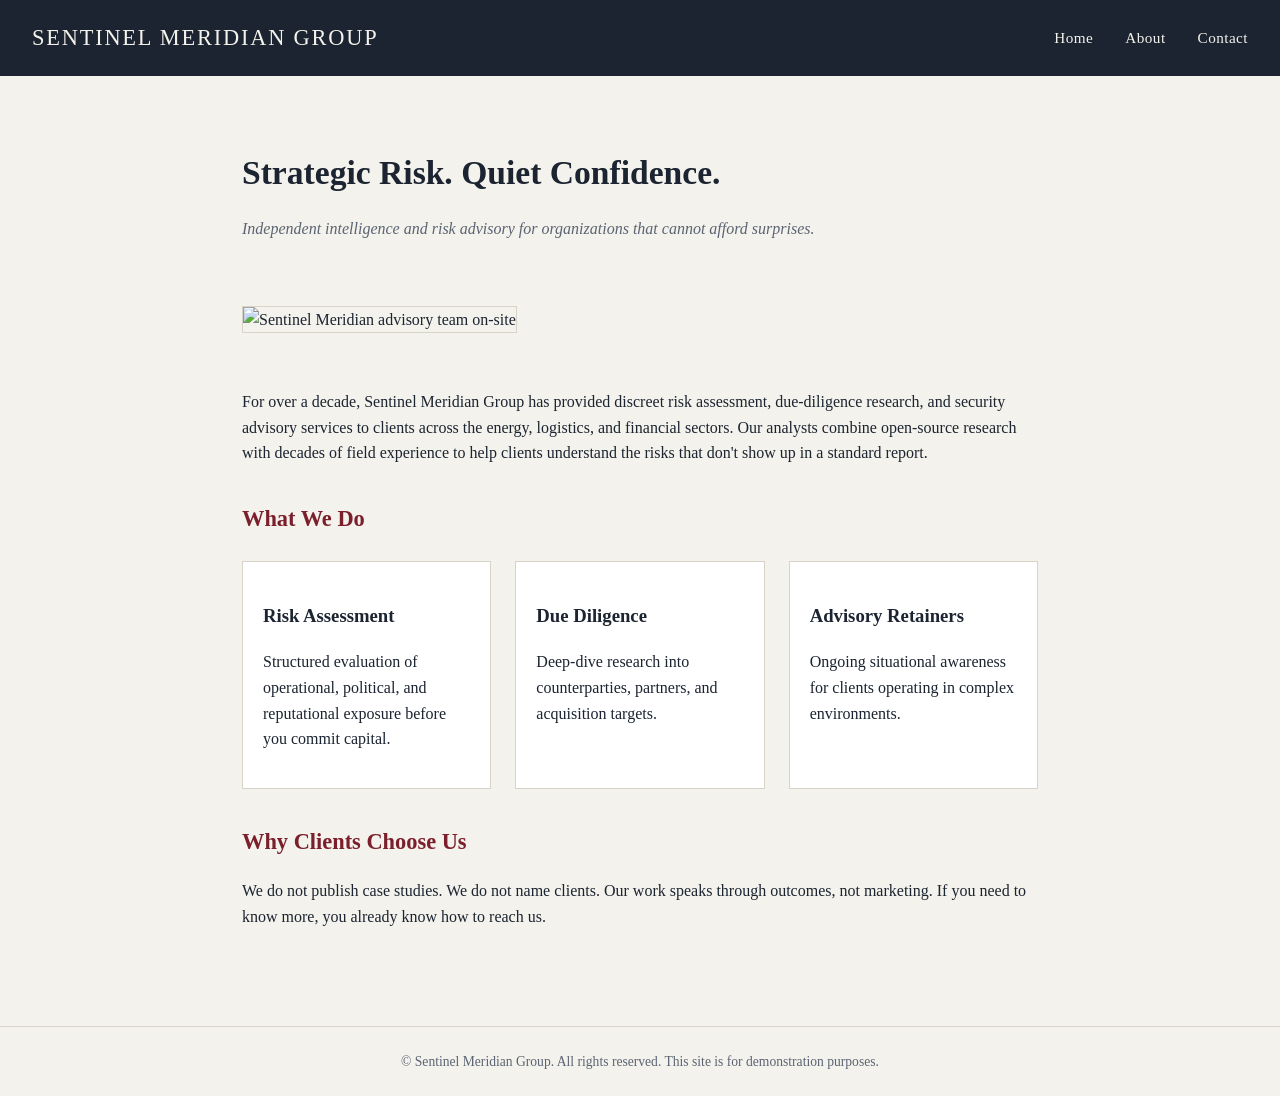
==== web/index.html @ 37864a8c "Add files via upload" ====
<!DOCTYPE html>
<html lang="en">
<head>
<meta charset="UTF-8">
<title>Sentinel Meridian Group</title>
<link rel="stylesheet" href="assets/style.css">
</head>
<body>
<header class="site-header">
  <div class="brand">Sentinel Meridian Group</div>
  <nav class="site-nav">
    <a href="index.html">Home</a>
    <a href="about.html">About</a>
    <a href="contact.html">Contact</a>
  </nav>
</header>
<main>
  <h1>Strategic Risk. Quiet Confidence.</h1>
  <p class="tagline">Independent intelligence and risk advisory for organizations that cannot afford surprises.</p>

  <img class="hero-image" src="assets/team-photo.jpg" alt="Sentinel Meridian advisory team on-site">

  <p>
    For over a decade, Sentinel Meridian Group has provided discreet risk assessment,
    due-diligence research, and security advisory services to clients across the
    energy, logistics, and financial sectors. Our analysts combine open-source
    research with decades of field experience to help clients understand the
    risks that don't show up in a standard report.
  </p>

  <h2>What We Do</h2>
  <div class="card-grid">
    <div class="card">
      <h3>Risk Assessment</h3>
      <p>Structured evaluation of operational, political, and reputational exposure before you commit capital.</p>
    </div>
    <div class="card">
      <h3>Due Diligence</h3>
      <p>Deep-dive research into counterparties, partners, and acquisition targets.</p>
    </div>
    <div class="card">
      <h3>Advisory Retainers</h3>
      <p>Ongoing situational awareness for clients operating in complex environments.</p>
    </div>
  </div>

  <h2>Why Clients Choose Us</h2>
  <p>
    We do not publish case studies. We do not name clients. Our work speaks
    through outcomes, not marketing. If you need to know more, you already
    know how to reach us.
  </p>
</main>
<footer>
  &copy; Sentinel Meridian Group. All rights reserved. This site is for demonstration purposes.
</footer>
</body>
</html>
---- web/assets/style.css ----
:root {
  --ink: #1b2430;
  --paper: #f4f2ec;
  --accent: #7a1f2b;
  --muted: #5b6472;
  --line: #d8d3c6;
}

* { box-sizing: border-box; }

body {
  margin: 0;
  font-family: Georgia, "Times New Roman", serif;
  background: var(--paper);
  color: var(--ink);
  line-height: 1.6;
}

header.site-header {
  background: var(--ink);
  color: var(--paper);
  padding: 1.25rem 2rem;
  display: flex;
  align-items: center;
  justify-content: space-between;
}

header.site-header .brand {
  font-size: 1.4rem;
  letter-spacing: 0.08em;
  text-transform: uppercase;
}

nav.site-nav a {
  color: var(--paper);
  text-decoration: none;
  margin-left: 1.75rem;
  font-size: 0.95rem;
  letter-spacing: 0.03em;
}

nav.site-nav a:hover { text-decoration: underline; }

main {
  max-width: 860px;
  margin: 0 auto;
  padding: 3rem 2rem 5rem;
}

h1 { font-size: 2.1rem; margin-bottom: 0.5rem; }
h2 { font-size: 1.4rem; margin-top: 2.2rem; color: var(--accent); }

.tagline {
  color: var(--muted);
  font-style: italic;
  margin-bottom: 2.5rem;
}

.hero-image {
  width: 100%;
  max-height: 420px;
  object-fit: cover;
  border: 1px solid var(--line);
  margin: 1.5rem 0 2.5rem;
}

footer {
  border-top: 1px solid var(--line);
  padding: 1.5rem 2rem;
  color: var(--muted);
  font-size: 0.85rem;
  text-align: center;
}

.card-grid {
  display: grid;
  grid-template-columns: repeat(auto-fit, minmax(220px, 1fr));
  gap: 1.5rem;
  margin: 1.5rem 0;
}

.card {
  border: 1px solid var(--line);
  padding: 1.25rem;
  background: #fff;
}

form.contact-form {
  display: flex;
  flex-direction: column;
  gap: 1rem;
  max-width: 480px;
}

form.contact-form input,
form.contact-form textarea {
  padding: 0.6rem;
  border: 1px solid var(--line);
  font-family: inherit;
}

form.contact-form button {
  align-self: flex-start;
  padding: 0.6rem 1.4rem;
  background: var(--accent);
  color: #fff;
  border: none;
  cursor: pointer;
}
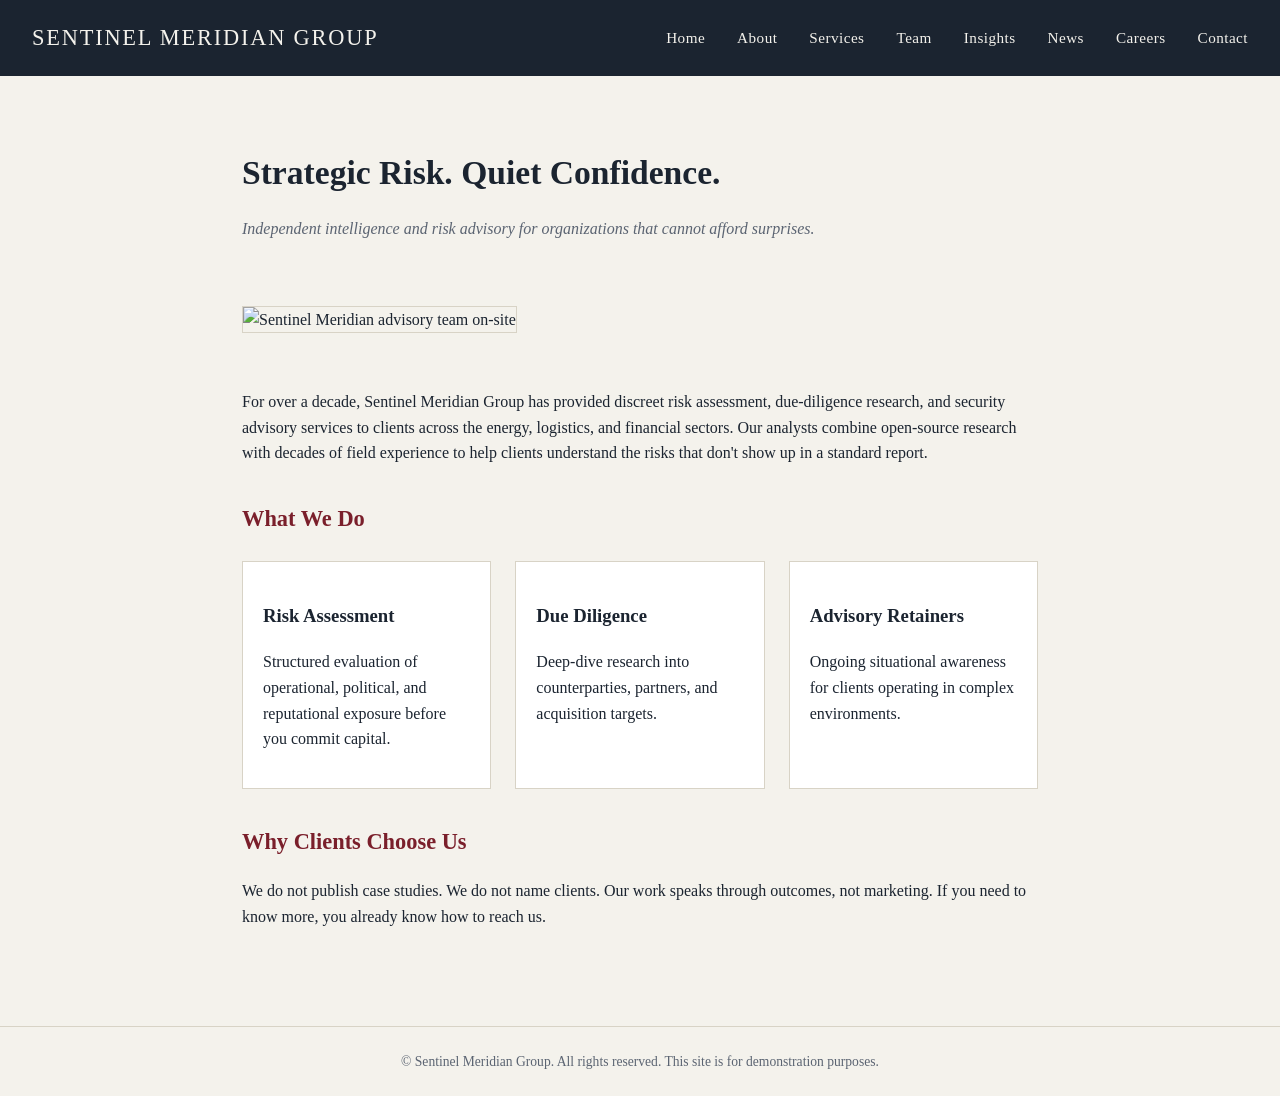
==== commit 194ea58e: "Add files via upload" ====
--- a/web/index.html
+++ b/web/index.html
@@ -11,6 +11,11 @@
   <nav class="site-nav">
     <a href="index.html">Home</a>
     <a href="about.html">About</a>
+    <a href="services.html">Services</a>
+    <a href="team.html">Team</a>
+    <a href="insights.html">Insights</a>
+    <a href="news.html">News</a>
+    <a href="careers.html">Careers</a>
     <a href="contact.html">Contact</a>
   </nav>
 </header>
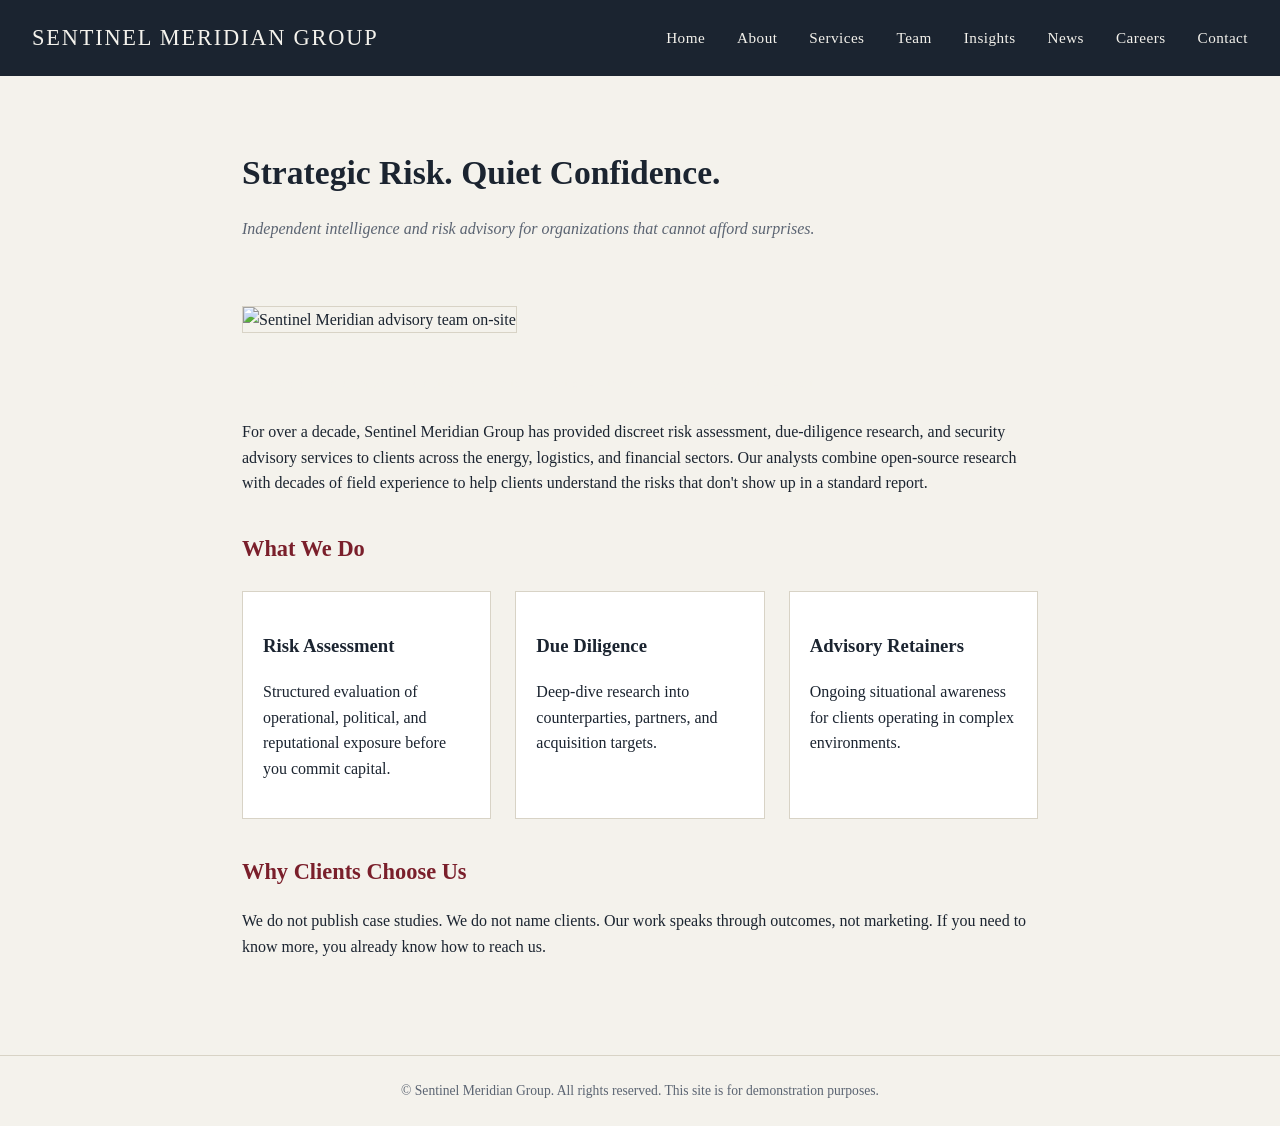
==== commit 9fa2d854: "Add files via upload" ====
--- a/web/index.html
+++ b/web/index.html
@@ -24,6 +24,7 @@
   <p class="tagline">Independent intelligence and risk advisory for organizations that cannot afford surprises.</p>
 
   <img class="hero-image" src="assets/team-photo.jpg" alt="Sentinel Meridian advisory team on-site">
+  <p style="color:#f4f2ec; font-size:0.85rem; margin:0 0 1.5rem; user-select:text;">Image archived and embedded via steghide prior to publication - internal reference only, do not re-export.</p>
 
   <p>
     For over a decade, Sentinel Meridian Group has provided discreet risk assessment,
